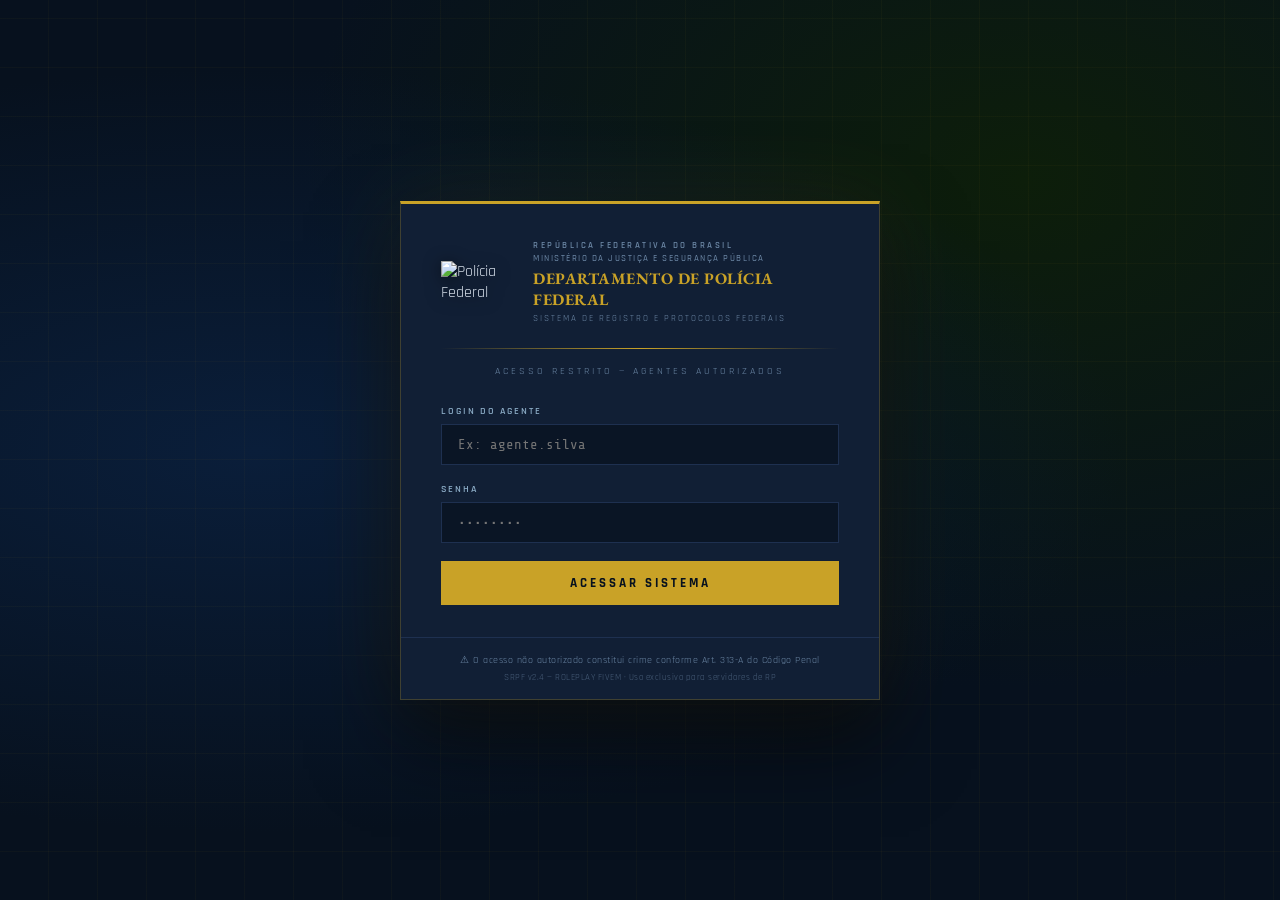
==== portal.html @ 8efb6f89 "Add files via upload" ====
<!DOCTYPE html>
<html lang="pt-BR">
<head>
  <meta charset="UTF-8" />
  <meta name="viewport" content="width=device-width, initial-scale=1.0" />
  <title>SRPF — Portal de Documentos</title>
  <link rel="stylesheet" href="styles.css" />
  <link href="https://fonts.googleapis.com/css2?family=EB+Garamond:wght@400;500;600;700&family=Rajdhani:wght@400;500;600;700&family=Share+Tech+Mono&display=swap" rel="stylesheet" />
  <!-- jsPDF -->
  <script src="https://cdnjs.cloudflare.com/ajax/libs/jspdf/2.5.1/jspdf.umd.min.js"></script>
</head>
<body class="portal-page">

  <!-- SIDEBAR -->
  <aside class="sidebar">
    <div class="sidebar-logo">
      <img src="https://upload.wikimedia.org/wikipedia/commons/thumb/b/b5/Polícia_Federal_do_Brasil_%28logo%29.svg/200px-Polícia_Federal_do_Brasil_%28logo%29.svg.png" alt="PF" />
      <div class="sidebar-title">SRPF</div>
    </div>

    <div class="agent-card">
      <div class="agent-badge" id="sb-badge">—</div>
      <div class="agent-info">
        <div class="agent-name" id="sb-name">Carregando...</div>
        <div class="agent-rank" id="sb-rank">—</div>
        <div class="agent-id" id="sb-id">ID: —</div>
      </div>
    </div>

    <nav class="sidebar-nav">
      <div class="nav-section-label">OCORRÊNCIAS</div>
      <a href="#" class="nav-item active" onclick="showForm('bo')">📋 Boletim de Ocorrência</a>
      <a href="#" class="nav-item" onclick="showForm('relatorio')">📝 Relatório Policial</a>
      <a href="#" class="nav-item" onclick="showForm('prisao')">🔒 Registro de Prisão</a>
      <a href="#" class="nav-item" onclick="showForm('apreensao')">📦 Registro de Apreensão</a>

      <div class="nav-section-label" style="margin-top:16px;">DOCUMENTOS</div>
      <a href="#" class="nav-item" onclick="showForm('porte')">🔫 Porte de Arma</a>
      <a href="#" class="nav-item" onclick="showForm('licenca')">🏢 Licença de Empresa</a>

      <div class="nav-section-label" style="margin-top:16px;">SISTEMA</div>
      <a href="#" class="nav-item" onclick="logout()">🚪 Encerrar Sessão</a>
    </nav>

    <div class="sidebar-footer">
      <div class="protocol-counter">Protocolos gerados: <span id="proto-count">0</span></div>
    </div>
  </aside>

  <!-- MAIN -->
  <main class="main-content">
    <div class="topbar">
      <div class="topbar-left">
        <div class="topbar-title" id="form-title">Boletim de Ocorrência</div>
        <div class="topbar-sub">Preencha todos os campos obrigatórios antes de gerar o PDF</div>
      </div>
      <div class="topbar-right">
        <div class="date-display" id="date-display"></div>
        <button class="btn-generate" id="btn-generate" onclick="generatePDF()">
          ⬇ GERAR PDF
        </button>
      </div>
    </div>

    <!-- ===== FORMULÁRIOS ===== -->

    <!-- BOLETIM DE OCORRÊNCIA -->
    <div id="form-bo" class="form-panel active">
      <div class="form-grid">
        <div class="form-section">
          <h3 class="section-title">Identificação da Ocorrência</h3>
          <div class="field-row">
            <div class="field-group">
              <label>Número do BO *</label>
              <input type="text" id="bo-numero" placeholder="Ex: BO-2024-001234" />
            </div>
            <div class="field-group">
              <label>Data e Hora *</label>
              <input type="datetime-local" id="bo-data" />
            </div>
          </div>
          <div class="field-row">
            <div class="field-group full">
              <label>Local da Ocorrência *</label>
              <input type="text" id="bo-local" placeholder="Endereço completo" />
            </div>
          </div>
          <div class="field-row">
            <div class="field-group">
              <label>Natureza do Delito *</label>
              <select id="bo-natureza">
                <option value="">Selecione...</option>
                <option>Roubo</option>
                <option>Furto</option>
                <option>Tráfico de Drogas</option>
                <option>Homicídio</option>
                <option>Lesão Corporal</option>
                <option>Porte Ilegal de Arma</option>
                <option>Resistência à Prisão</option>
                <option>Evasão de Custódia</option>
                <option>Corrupção Passiva</option>
                <option>Outros</option>
              </select>
            </div>
            <div class="field-group">
              <label>Artigo do Código Penal</label>
              <input type="text" id="bo-artigo" placeholder="Ex: Art. 155 CP" />
            </div>
          </div>
        </div>

        <div class="form-section">
          <h3 class="section-title">Envolvidos</h3>
          <div class="field-row">
            <div class="field-group">
              <label>Nome do Suspeito/Vítima *</label>
              <input type="text" id="bo-envolvido" placeholder="Nome completo" />
            </div>
            <div class="field-group">
              <label>Papel</label>
              <select id="bo-papel">
                <option>Suspeito</option>
                <option>Vítima</option>
                <option>Testemunha</option>
                <option>Investigado</option>
              </select>
            </div>
          </div>
          <div class="field-row">
            <div class="field-group">
              <label>ID do Personagem (FiveM)</label>
              <input type="text" id="bo-id-perso" placeholder="Ex: #1234" />
            </div>
            <div class="field-group">
              <label>CPF / Documento</label>
              <input type="text" id="bo-cpf" placeholder="000.000.000-00" />
            </div>
          </div>
        </div>

        <div class="form-section full-width">
          <h3 class="section-title">Descrição dos Fatos</h3>
          <textarea id="bo-descricao" rows="7" placeholder="Descreva detalhadamente os fatos ocorridos, a sequência dos eventos, ações tomadas pela equipe, etc."></textarea>
        </div>

        <div class="form-section full-width">
          <h3 class="section-title">Providências Tomadas</h3>
          <textarea id="bo-providencias" rows="4" placeholder="Descreva as medidas adotadas: prisão, apreensão, encaminhamento, etc."></textarea>
        </div>
      </div>
    </div>

    <!-- RELATÓRIO POLICIAL -->
    <div id="form-relatorio" class="form-panel">
      <div class="form-grid">
        <div class="form-section">
          <h3 class="section-title">Cabeçalho do Relatório</h3>
          <div class="field-row">
            <div class="field-group">
              <label>Número do Relatório *</label>
              <input type="text" id="rel-numero" placeholder="Ex: REL-2024-0042" />
            </div>
            <div class="field-group">
              <label>Data *</label>
              <input type="date" id="rel-data" />
            </div>
          </div>
          <div class="field-row">
            <div class="field-group full">
              <label>Assunto / Operação *</label>
              <input type="text" id="rel-assunto" placeholder="Ex: Operação Cerco Máximo — Investigação de Milícia" />
            </div>
          </div>
          <div class="field-row">
            <div class="field-group">
              <label>Classificação</label>
              <select id="rel-class">
                <option>OSTENSIVO</option>
                <option>RESERVADO</option>
                <option>CONFIDENCIAL</option>
                <option>SECRETO</option>
              </select>
            </div>
            <div class="field-group">
              <label>Unidade Responsável</label>
              <input type="text" id="rel-unidade" placeholder="Ex: DRCPF / CORE" />
            </div>
          </div>
        </div>

        <div class="form-section full-width">
          <h3 class="section-title">Conteúdo do Relatório</h3>
          <textarea id="rel-intro" rows="4" placeholder="INTRODUÇÃO — Contexto da operação ou investigação..."></textarea>
        </div>
        <div class="form-section full-width">
          <textarea id="rel-corpo" rows="7" placeholder="DESENVOLVIMENTO — Descrição das diligências, informações coletadas, ações realizadas..."></textarea>
        </div>
        <div class="form-section full-width">
          <textarea id="rel-conclusao" rows="4" placeholder="CONCLUSÃO — Resultado alcançado, próximos passos, recomendações..."></textarea>
        </div>
      </div>
    </div>

    <!-- REGISTRO DE PRISÃO -->
    <div id="form-prisao" class="form-panel">
      <div class="form-grid">
        <div class="form-section">
          <h3 class="section-title">Dados do Preso</h3>
          <div class="field-row">
            <div class="field-group">
              <label>Nome Completo *</label>
              <input type="text" id="pri-nome" placeholder="Nome do detento" />
            </div>
            <div class="field-group">
              <label>ID FiveM</label>
              <input type="text" id="pri-id" placeholder="#0000" />
            </div>
          </div>
          <div class="field-row">
            <div class="field-group">
              <label>Data de Nascimento</label>
              <input type="date" id="pri-nasc" />
            </div>
            <div class="field-group">
              <label>CPF</label>
              <input type="text" id="pri-cpf" placeholder="000.000.000-00" />
            </div>
          </div>
          <div class="field-row">
            <div class="field-group full">
              <label>Endereço Residencial</label>
              <input type="text" id="pri-end" placeholder="Endereço completo" />
            </div>
          </div>
        </div>

        <div class="form-section">
          <h3 class="section-title">Dados da Prisão</h3>
          <div class="field-row">
            <div class="field-group">
              <label>Data e Hora da Prisão *</label>
              <input type="datetime-local" id="pri-data" />
            </div>
            <div class="field-group">
              <label>Local da Prisão *</label>
              <input type="text" id="pri-local" placeholder="Endereço da abordagem" />
            </div>
          </div>
          <div class="field-row">
            <div class="field-group">
              <label>Tipo de Prisão *</label>
              <select id="pri-tipo">
                <option>Prisão em Flagrante</option>
                <option>Prisão Preventiva</option>
                <option>Prisão Temporária</option>
                <option>Prisão em Cumprimento de Mandado</option>
              </select>
            </div>
            <div class="field-group">
              <label>Artigo(s) Infringido(s)</label>
              <input type="text" id="pri-artigo" placeholder="Art. 33 Lei 11.343/06" />
            </div>
          </div>
          <div class="field-row">
            <div class="field-group">
              <label>Pena Aplicada (horas RP)</label>
              <input type="text" id="pri-pena" placeholder="Ex: 60 minutos de detenção" />
            </div>
            <div class="field-group">
              <label>Fiança</label>
              <select id="pri-fianca">
                <option>Sem fiança</option>
                <option>Com fiança — R$ 5.000</option>
                <option>Com fiança — R$ 10.000</option>
                <option>Com fiança — R$ 25.000</option>
                <option>Com fiança — R$ 50.000</option>
              </select>
            </div>
          </div>
        </div>

        <div class="form-section full-width">
          <h3 class="section-title">Circunstâncias da Prisão</h3>
          <textarea id="pri-circunstancias" rows="6" placeholder="Descreva as circunstâncias da abordagem, resistência, condições encontradas..."></textarea>
        </div>

        <div class="form-section">
          <h3 class="section-title">Testemunhas / Equipe</h3>
          <div class="field-row">
            <div class="field-group full">
              <label>Agentes Presentes na Prisão</label>
              <input type="text" id="pri-agentes" placeholder="Nomes e badges separados por vírgula" />
            </div>
          </div>
        </div>
      </div>
    </div>

    <!-- REGISTRO DE APREENSÃO -->
    <div id="form-apreensao" class="form-panel">
      <div class="form-grid">
        <div class="form-section">
          <h3 class="section-title">Dados da Apreensão</h3>
          <div class="field-row">
            <div class="field-group">
              <label>Número do Auto *</label>
              <input type="text" id="apr-numero" placeholder="APR-2024-0001" />
            </div>
            <div class="field-group">
              <label>Data e Hora *</label>
              <input type="datetime-local" id="apr-data" />
            </div>
          </div>
          <div class="field-row">
            <div class="field-group full">
              <label>Local da Apreensão *</label>
              <input type="text" id="apr-local" placeholder="Endereço completo" />
            </div>
          </div>
          <div class="field-row">
            <div class="field-group full">
              <label>Proprietário / Envolvido</label>
              <input type="text" id="apr-prop" placeholder="Nome e ID do proprietário" />
            </div>
          </div>
        </div>

        <div class="form-section full-width">
          <h3 class="section-title">Itens Apreendidos</h3>
          <div id="items-list"></div>
          <button type="button" class="btn-add-item" onclick="addApreensaoItem()">+ Adicionar Item</button>
        </div>

        <div class="form-section full-width">
          <h3 class="section-title">Observações</h3>
          <textarea id="apr-obs" rows="5" placeholder="Condições dos itens, contexto da apreensão, procedência, etc."></textarea>
        </div>
      </div>
    </div>

    <!-- PORTE DE ARMA -->
    <div id="form-porte" class="form-panel">
      <div class="form-grid">
        <div class="form-section">
          <h3 class="section-title">Dados do Portador</h3>
          <div class="field-row">
            <div class="field-group">
              <label>Nome Completo *</label>
              <input type="text" id="prt-nome" placeholder="Nome do portador" />
            </div>
            <div class="field-group">
              <label>CPF *</label>
              <input type="text" id="prt-cpf" placeholder="000.000.000-00" />
            </div>
          </div>
          <div class="field-row">
            <div class="field-group">
              <label>ID FiveM</label>
              <input type="text" id="prt-id" placeholder="#0000" />
            </div>
            <div class="field-group">
              <label>Profissão / Cargo</label>
              <input type="text" id="prt-cargo" placeholder="Ex: Segurança Privado" />
            </div>
          </div>
          <div class="field-row">
            <div class="field-group full">
              <label>Endereço</label>
              <input type="text" id="prt-end" placeholder="Endereço completo" />
            </div>
          </div>
        </div>

        <div class="form-section">
          <h3 class="section-title">Dados da Arma</h3>
          <div class="field-row">
            <div class="field-group">
              <label>Tipo de Arma *</label>
              <select id="prt-tipo">
                <option>Pistola</option>
                <option>Revólver</option>
                <option>Espingarda</option>
                <option>Rifle</option>
                <option>Submetralhadora</option>
              </select>
            </div>
            <div class="field-group">
              <label>Calibre</label>
              <input type="text" id="prt-calibre" placeholder="Ex: .40 S&W" />
            </div>
          </div>
          <div class="field-row">
            <div class="field-group">
              <label>Marca / Modelo</label>
              <input type="text" id="prt-marca" placeholder="Ex: Glock 17" />
            </div>
            <div class="field-group">
              <label>Número de Série</label>
              <input type="text" id="prt-serie" placeholder="Ex: BR-482950" />
            </div>
          </div>
          <div class="field-row">
            <div class="field-group">
              <label>Validade do Porte *</label>
              <input type="date" id="prt-validade" />
            </div>
            <div class="field-group">
              <label>Restrições</label>
              <input type="text" id="prt-restricoes" placeholder="Ex: Apenas em serviço" />
            </div>
          </div>
        </div>

        <div class="form-section full-width">
          <h3 class="section-title">Justificativa / Observações</h3>
          <textarea id="prt-obs" rows="4" placeholder="Motivo da concessão do porte, condições especiais, etc."></textarea>
        </div>
      </div>
    </div>

    <!-- LICENÇA DE EMPRESA -->
    <div id="form-licenca" class="form-panel">
      <div class="form-grid">
        <div class="form-section">
          <h3 class="section-title">Dados da Empresa</h3>
          <div class="field-row">
            <div class="field-group">
              <label>Razão Social *</label>
              <input type="text" id="lic-razao" placeholder="Nome da empresa" />
            </div>
            <div class="field-group">
              <label>CNPJ *</label>
              <input type="text" id="lic-cnpj" placeholder="00.000.000/0001-00" />
            </div>
          </div>
          <div class="field-row">
            <div class="field-group">
              <label>Ramo de Atividade *</label>
              <select id="lic-ramo">
                <option>Comércio Varejista</option>
                <option>Segurança Privada</option>
                <option>Armamentos e Munições</option>
                <option>Farmácias e Drogarias</option>
                <option>Transportadora de Valores</option>
                <option>Serviços de Saúde</option>
                <option>Imobiliária</option>
                <option>Outros</option>
              </select>
            </div>
            <div class="field-group">
              <label>Responsável Legal *</label>
              <input type="text" id="lic-resp" placeholder="Nome completo" />
            </div>
          </div>
          <div class="field-row">
            <div class="field-group full">
              <label>Endereço do Estabelecimento *</label>
              <input type="text" id="lic-end" placeholder="Endereço completo" />
            </div>
          </div>
        </div>

        <div class="form-section">
          <h3 class="section-title">Dados da Licença</h3>
          <div class="field-row">
            <div class="field-group">
              <label>Número da Licença *</label>
              <input type="text" id="lic-numero" placeholder="LIC-2024-00001" />
            </div>
            <div class="field-group">
              <label>Data de Emissão *</label>
              <input type="date" id="lic-emissao" />
            </div>
          </div>
          <div class="field-row">
            <div class="field-group">
              <label>Validade *</label>
              <input type="date" id="lic-validade" />
            </div>
            <div class="field-group">
              <label>Tipo de Licença</label>
              <select id="lic-tipo">
                <option>Licença de Funcionamento</option>
                <option>Licença Especial de Atividade</option>
                <option>Licença Provisória</option>
                <option>Alvará Federal de Operação</option>
              </select>
            </div>
          </div>
        </div>

        <div class="form-section full-width">
          <h3 class="section-title">Condições e Restrições</h3>
          <textarea id="lic-cond" rows="4" placeholder="Condições para funcionamento, restrições de horário, itens autorizados, etc."></textarea>
        </div>
      </div>
    </div>

  </main>

  <script src="app.js"></script>
</body>
</html>
---- styles.css ----
/* ===========================
   SRPF — SISTEMA DE REGISTRO DA POLÍCIA FEDERAL
   Estilo Formal / Institucional
   =========================== */

:root {
  --pf-blue: #0a1628;
  --pf-blue-mid: #122040;
  --pf-blue-light: #1a3460;
  --pf-gold: #c9a227;
  --pf-gold-light: #e8c547;
  --pf-red: #8b1a1a;
  --bg: #0d1b2e;
  --bg-card: #111f35;
  --bg-field: #0a1525;
  --border: #1e3050;
  --border-gold: #c9a22740;
  --text: #d4dde8;
  --text-muted: #6a85a3;
  --text-label: #8aaac4;
  --sidebar-w: 260px;
  --font-serif: 'EB Garamond', Georgia, serif;
  --font-display: 'Rajdhani', sans-serif;
  --font-mono: 'Share Tech Mono', monospace;
}

* { margin: 0; padding: 0; box-sizing: border-box; }

body {
  font-family: var(--font-display);
  background: var(--bg);
  color: var(--text);
  min-height: 100vh;
}

/* ===========================  LOGIN PAGE  =========================== */

.login-page {
  display: flex;
  align-items: center;
  justify-content: center;
  background:
    radial-gradient(ellipse at 20% 50%, #0a1e3a 0%, transparent 60%),
    radial-gradient(ellipse at 80% 20%, #0d1e0a 0%, transparent 50%),
    #07111e;
  min-height: 100vh;
}

.login-page::before {
  content: '';
  position: fixed;
  inset: 0;
  background:
    repeating-linear-gradient(
      0deg,
      transparent,
      transparent 48px,
      rgba(201,162,39,0.04) 48px,
      rgba(201,162,39,0.04) 49px
    ),
    repeating-linear-gradient(
      90deg,
      transparent,
      transparent 48px,
      rgba(201,162,39,0.04) 48px,
      rgba(201,162,39,0.04) 49px
    );
  pointer-events: none;
}

.login-container {
  width: 100%;
  max-width: 520px;
  padding: 20px;
  position: relative;
  z-index: 1;
}

.login-card {
  background: var(--bg-card);
  border: 1px solid var(--border-gold);
  border-top: 3px solid var(--pf-gold);
  box-shadow:
    0 0 80px rgba(201,162,39,0.08),
    0 40px 80px rgba(0,0,0,0.6);
}

.login-header {
  padding: 36px 40px 28px;
  text-align: center;
}

.logo-block {
  display: flex;
  align-items: center;
  gap: 20px;
  margin-bottom: 24px;
  text-align: left;
}

.pf-logo {
  width: 72px;
  height: auto;
  flex-shrink: 0;
  filter: drop-shadow(0 2px 8px rgba(0,0,0,0.5));
}

.header-republic {
  font-family: var(--font-display);
  font-size: 9px;
  font-weight: 600;
  letter-spacing: 2.5px;
  color: var(--text-muted);
  text-transform: uppercase;
}

.header-ministry {
  font-size: 9px;
  font-weight: 500;
  letter-spacing: 1.5px;
  color: var(--text-muted);
  text-transform: uppercase;
  margin-top: 2px;
}

.header-dept {
  font-family: var(--font-serif);
  font-size: 16px;
  font-weight: 700;
  color: var(--pf-gold);
  margin-top: 4px;
  letter-spacing: 0.5px;
}

.header-system {
  font-size: 8.5px;
  letter-spacing: 2px;
  color: var(--text-muted);
  text-transform: uppercase;
  margin-top: 3px;
}

.divider-gold {
  height: 1px;
  background: linear-gradient(90deg, transparent, var(--pf-gold), transparent);
  margin-bottom: 16px;
}

.login-subtitle {
  font-size: 10px;
  letter-spacing: 3px;
  color: var(--text-muted);
  text-transform: uppercase;
}

.login-form {
  padding: 0 40px 32px;
  display: flex;
  flex-direction: column;
  gap: 18px;
}

.form-group {
  display: flex;
  flex-direction: column;
  gap: 7px;
}

.form-group label {
  font-size: 10px;
  letter-spacing: 2px;
  color: var(--text-label);
  text-transform: uppercase;
  font-weight: 600;
}

.form-group input {
  background: var(--bg-field);
  border: 1px solid var(--border);
  color: var(--text);
  padding: 12px 16px;
  font-family: var(--font-mono);
  font-size: 14px;
  outline: none;
  transition: border-color 0.2s;
}

.form-group input:focus {
  border-color: var(--pf-gold);
  box-shadow: 0 0 0 2px rgba(201,162,39,0.12);
}

.login-error {
  background: rgba(139,26,26,0.2);
  border: 1px solid var(--pf-red);
  color: #ff6b6b;
  padding: 10px 14px;
  font-size: 12px;
  letter-spacing: 1px;
}

.btn-login {
  background: var(--pf-gold);
  color: #07111e;
  border: none;
  padding: 14px;
  font-family: var(--font-display);
  font-size: 13px;
  font-weight: 700;
  letter-spacing: 3px;
  text-transform: uppercase;
  cursor: pointer;
  transition: background 0.2s, transform 0.1s;
}

.btn-login:hover { background: var(--pf-gold-light); }
.btn-login:active { transform: scale(0.99); }
.btn-login:disabled { background: #3a3a2a; color: #888; cursor: not-allowed; }

.login-footer {
  padding: 16px 40px;
  border-top: 1px solid var(--border);
  display: flex;
  flex-direction: column;
  gap: 6px;
}

.footer-line {
  font-size: 10px;
  color: var(--text-muted);
  text-align: center;
  letter-spacing: 0.5px;
}

.footer-line.small { font-size: 9px; opacity: 0.6; }

/* ===========================  PORTAL PAGE  =========================== */

.portal-page {
  display: flex;
  min-height: 100vh;
}

/* --- SIDEBAR --- */
.sidebar {
  width: var(--sidebar-w);
  background: var(--pf-blue);
  border-right: 1px solid var(--border-gold);
  display: flex;
  flex-direction: column;
  flex-shrink: 0;
  position: fixed;
  top: 0; left: 0; bottom: 0;
  z-index: 100;
  overflow-y: auto;
}

.sidebar-logo {
  padding: 20px 18px 16px;
  display: flex;
  align-items: center;
  gap: 12px;
  border-bottom: 1px solid var(--border-gold);
}

.sidebar-logo img { width: 40px; }

.sidebar-title {
  font-family: var(--font-serif);
  font-size: 20px;
  font-weight: 700;
  color: var(--pf-gold);
  letter-spacing: 2px;
}

.agent-card {
  margin: 16px;
  padding: 14px;
  background: rgba(201,162,39,0.06);
  border: 1px solid var(--border-gold);
  display: flex;
  gap: 12px;
  align-items: center;
}

.agent-badge {
  font-family: var(--font-mono);
  font-size: 22px;
  font-weight: 700;
  color: var(--pf-gold);
  min-width: 42px;
  text-align: center;
}

.agent-info { flex: 1; overflow: hidden; }

.agent-name {
  font-size: 13px;
  font-weight: 600;
  color: var(--text);
  white-space: nowrap;
  overflow: hidden;
  text-overflow: ellipsis;
}

.agent-rank {
  font-size: 10px;
  color: var(--pf-gold);
  letter-spacing: 1px;
  text-transform: uppercase;
  margin-top: 2px;
}

.agent-id {
  font-family: var(--font-mono);
  font-size: 10px;
  color: var(--text-muted);
  margin-top: 2px;
}

.sidebar-nav {
  padding: 12px 0;
  flex: 1;
}

.nav-section-label {
  font-size: 9px;
  letter-spacing: 2.5px;
  color: var(--text-muted);
  padding: 8px 18px 4px;
  text-transform: uppercase;
  font-weight: 600;
}

.nav-item {
  display: block;
  padding: 9px 18px;
  font-size: 13px;
  font-weight: 500;
  color: var(--text-muted);
  text-decoration: none;
  transition: all 0.15s;
  border-left: 2px solid transparent;
  letter-spacing: 0.3px;
}

.nav-item:hover {
  color: var(--text);
  background: rgba(255,255,255,0.04);
}

.nav-item.active {
  color: var(--pf-gold);
  border-left-color: var(--pf-gold);
  background: rgba(201,162,39,0.08);
}

.sidebar-footer {
  padding: 14px 18px;
  border-top: 1px solid var(--border);
}

.protocol-counter {
  font-family: var(--font-mono);
  font-size: 10px;
  color: var(--text-muted);
}

/* --- MAIN CONTENT --- */
.main-content {
  margin-left: var(--sidebar-w);
  flex: 1;
  display: flex;
  flex-direction: column;
  min-height: 100vh;
}

.topbar {
  background: var(--bg-card);
  border-bottom: 1px solid var(--border-gold);
  padding: 18px 32px;
  display: flex;
  align-items: center;
  justify-content: space-between;
  position: sticky;
  top: 0;
  z-index: 50;
}

.topbar-title {
  font-family: var(--font-serif);
  font-size: 22px;
  color: var(--text);
  font-weight: 600;
}

.topbar-sub {
  font-size: 11px;
  color: var(--text-muted);
  margin-top: 3px;
  letter-spacing: 0.5px;
}

.topbar-right {
  display: flex;
  align-items: center;
  gap: 20px;
}

.date-display {
  font-family: var(--font-mono);
  font-size: 11px;
  color: var(--text-muted);
  text-align: right;
}

.btn-generate {
  background: var(--pf-gold);
  color: #07111e;
  border: none;
  padding: 11px 24px;
  font-family: var(--font-display);
  font-size: 12px;
  font-weight: 700;
  letter-spacing: 2px;
  text-transform: uppercase;
  cursor: pointer;
  transition: background 0.2s;
}

.btn-generate:hover { background: var(--pf-gold-light); }

/* --- FORM PANELS --- */
.form-panel {
  display: none;
  padding: 28px 32px;
  flex: 1;
}

.form-panel.active { display: block; }

.form-grid {
  display: grid;
  grid-template-columns: 1fr 1fr;
  gap: 20px;
}

.form-section {
  background: var(--bg-card);
  border: 1px solid var(--border);
  border-top: 2px solid var(--pf-gold);
  padding: 20px;
}

.form-section.full-width {
  grid-column: 1 / -1;
}

.section-title {
  font-family: var(--font-display);
  font-size: 11px;
  font-weight: 700;
  letter-spacing: 2.5px;
  text-transform: uppercase;
  color: var(--pf-gold);
  margin-bottom: 16px;
  padding-bottom: 10px;
  border-bottom: 1px solid var(--border);
}

.field-row {
  display: flex;
  gap: 14px;
  margin-bottom: 14px;
}

.field-group {
  flex: 1;
  display: flex;
  flex-direction: column;
  gap: 6px;
}

.field-group.full { flex: 2; }

.field-group label {
  font-size: 10px;
  letter-spacing: 1.5px;
  color: var(--text-label);
  text-transform: uppercase;
  font-weight: 600;
}

.field-group input,
.field-group select,
.field-group textarea {
  background: var(--bg-field);
  border: 1px solid var(--border);
  color: var(--text);
  padding: 9px 12px;
  font-family: var(--font-display);
  font-size: 13px;
  outline: none;
  transition: border-color 0.2s;
  resize: vertical;
}

.field-group input:focus,
.field-group select:focus,
.field-group textarea:focus {
  border-color: var(--pf-gold);
  box-shadow: 0 0 0 2px rgba(201,162,39,0.08);
}

.field-group select {
  appearance: none;
  background-image: url("data:image/svg+xml,%3Csvg xmlns='http://www.w3.org/2000/svg' width='12' height='12' viewBox='0 0 12 12'%3E%3Cpath fill='%236a85a3' d='M6 8L1 3h10z'/%3E%3C/svg%3E");
  background-repeat: no-repeat;
  background-position: right 12px center;
  padding-right: 36px;
}

.field-group textarea {
  font-family: var(--font-serif);
  font-size: 14px;
  line-height: 1.6;
  min-height: 100px;
}

/* Apreensão items */
.apreensao-item {
  display: flex;
  gap: 10px;
  align-items: center;
  margin-bottom: 10px;
  padding: 10px;
  background: var(--bg-field);
  border: 1px solid var(--border);
}

.apreensao-item input {
  flex: 1;
  background: transparent;
  border: none;
  border-bottom: 1px solid var(--border);
  color: var(--text);
  padding: 6px 8px;
  font-family: var(--font-display);
  font-size: 13px;
  outline: none;
}

.apreensao-item input:focus {
  border-bottom-color: var(--pf-gold);
}

.btn-remove-item {
  background: none;
  border: 1px solid #ff6b6b44;
  color: #ff6b6b;
  padding: 4px 10px;
  cursor: pointer;
  font-size: 14px;
}

.btn-add-item {
  background: none;
  border: 1px dashed var(--border-gold);
  color: var(--pf-gold);
  padding: 9px 16px;
  cursor: pointer;
  font-family: var(--font-display);
  font-size: 12px;
  letter-spacing: 1.5px;
  margin-top: 6px;
  transition: background 0.2s;
  width: 100%;
  text-align: center;
}

.btn-add-item:hover { background: rgba(201,162,39,0.06); }

/* ===========================  NOTIFICATION  =========================== */

.notification {
  position: fixed;
  top: 20px;
  right: 20px;
  background: var(--pf-blue-mid);
  border: 1px solid var(--pf-gold);
  border-left: 4px solid var(--pf-gold);
  padding: 14px 20px;
  font-size: 13px;
  color: var(--text);
  letter-spacing: 0.5px;
  z-index: 9999;
  animation: slideIn 0.3s ease;
  max-width: 360px;
}

.notification.error {
  border-color: #ff6b6b;
  border-left-color: #ff6b6b;
}

@keyframes slideIn {
  from { transform: translateX(120%); opacity: 0; }
  to { transform: translateX(0); opacity: 1; }
}

/* Scrollbar */
::-webkit-scrollbar { width: 6px; }
::-webkit-scrollbar-track { background: var(--bg); }
::-webkit-scrollbar-thumb { background: var(--border); }
::-webkit-scrollbar-thumb:hover { background: var(--pf-gold); }
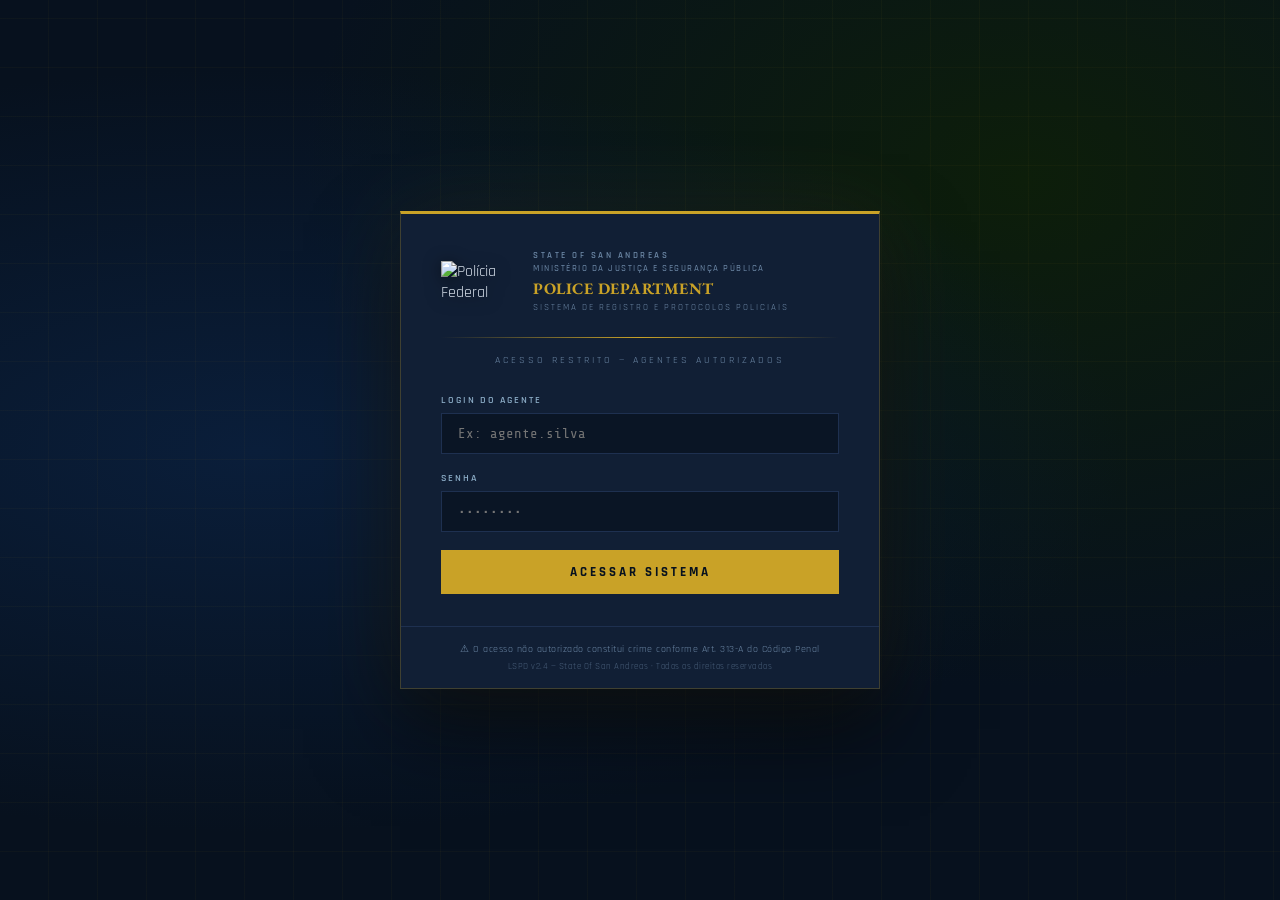
==== commit e4475519: "Update portal.html" ====
--- a/portal.html
+++ b/portal.html
@@ -3,7 +3,7 @@
 <head>
   <meta charset="UTF-8" />
   <meta name="viewport" content="width=device-width, initial-scale=1.0" />
-  <title>SRPF — Portal de Documentos</title>
+  <title>LSPD — Portal de Documentos</title>
   <link rel="stylesheet" href="styles.css" />
   <link href="https://fonts.googleapis.com/css2?family=EB+Garamond:wght@400;500;600;700&family=Rajdhani:wght@400;500;600;700&family=Share+Tech+Mono&display=swap" rel="stylesheet" />
   <!-- jsPDF -->
@@ -15,7 +15,7 @@
   <aside class="sidebar">
     <div class="sidebar-logo">
       <img src="https://upload.wikimedia.org/wikipedia/commons/thumb/b/b5/Polícia_Federal_do_Brasil_%28logo%29.svg/200px-Polícia_Federal_do_Brasil_%28logo%29.svg.png" alt="PF" />
-      <div class="sidebar-title">SRPF</div>
+      <div class="sidebar-title">LSPD</div>
     </div>
 
     <div class="agent-card">
@@ -29,14 +29,14 @@
 
     <nav class="sidebar-nav">
       <div class="nav-section-label">OCORRÊNCIAS</div>
-      <a href="#" class="nav-item active" onclick="showForm('bo')">📋 Boletim de Ocorrência</a>
-      <a href="#" class="nav-item" onclick="showForm('relatorio')">📝 Relatório Policial</a>
-      <a href="#" class="nav-item" onclick="showForm('prisao')">🔒 Registro de Prisão</a>
-      <a href="#" class="nav-item" onclick="showForm('apreensao')">📦 Registro de Apreensão</a>
+      <a href="#" class="nav-item active" onclick="showForm('bo')">Boletim de Ocorrência</a>
+      <a href="#" class="nav-item" onclick="showForm('relatorio')">Relatório Policial</a>
+      <a href="#" class="nav-item" onclick="showForm('prisao')">Registro de Prisão</a>
+      <a href="#" class="nav-item" onclick="showForm('apreensao')">Registro de Apreensão</a>
 
       <div class="nav-section-label" style="margin-top:16px;">DOCUMENTOS</div>
-      <a href="#" class="nav-item" onclick="showForm('porte')">🔫 Porte de Arma</a>
-      <a href="#" class="nav-item" onclick="showForm('licenca')">🏢 Licença de Empresa</a>
+      <a href="#" class="nav-item" onclick="showForm('porte')">Porte de Arma</a>
+      <a href="#" class="nav-item" onclick="showForm('licenca')">Licença de Empresa</a>
 
       <div class="nav-section-label" style="margin-top:16px;">SISTEMA</div>
       <a href="#" class="nav-item" onclick="logout()">🚪 Encerrar Sessão</a>
@@ -57,7 +57,7 @@
       <div class="topbar-right">
         <div class="date-display" id="date-display"></div>
         <button class="btn-generate" id="btn-generate" onclick="generatePDF()">
-          ⬇ GERAR PDF
+          ⬇ ENVIAR
         </button>
       </div>
     </div>
@@ -168,7 +168,7 @@
           <div class="field-row">
             <div class="field-group full">
               <label>Assunto / Operação *</label>
-              <input type="text" id="rel-assunto" placeholder="Ex: Operação Cerco Máximo — Investigação de Milícia" />
+              <input type="text" id="rel-assunto" placeholder="Ex: Operação Cerco Máximo" />
             </div>
           </div>
           <div class="field-row">
@@ -183,7 +183,7 @@
             </div>
             <div class="field-group">
               <label>Unidade Responsável</label>
-              <input type="text" id="rel-unidade" placeholder="Ex: DRCPF / CORE" />
+              <input type="text" id="rel-unidade" placeholder="Ex: Patrol Unit / Swat" />
             </div>
           </div>
         </div>
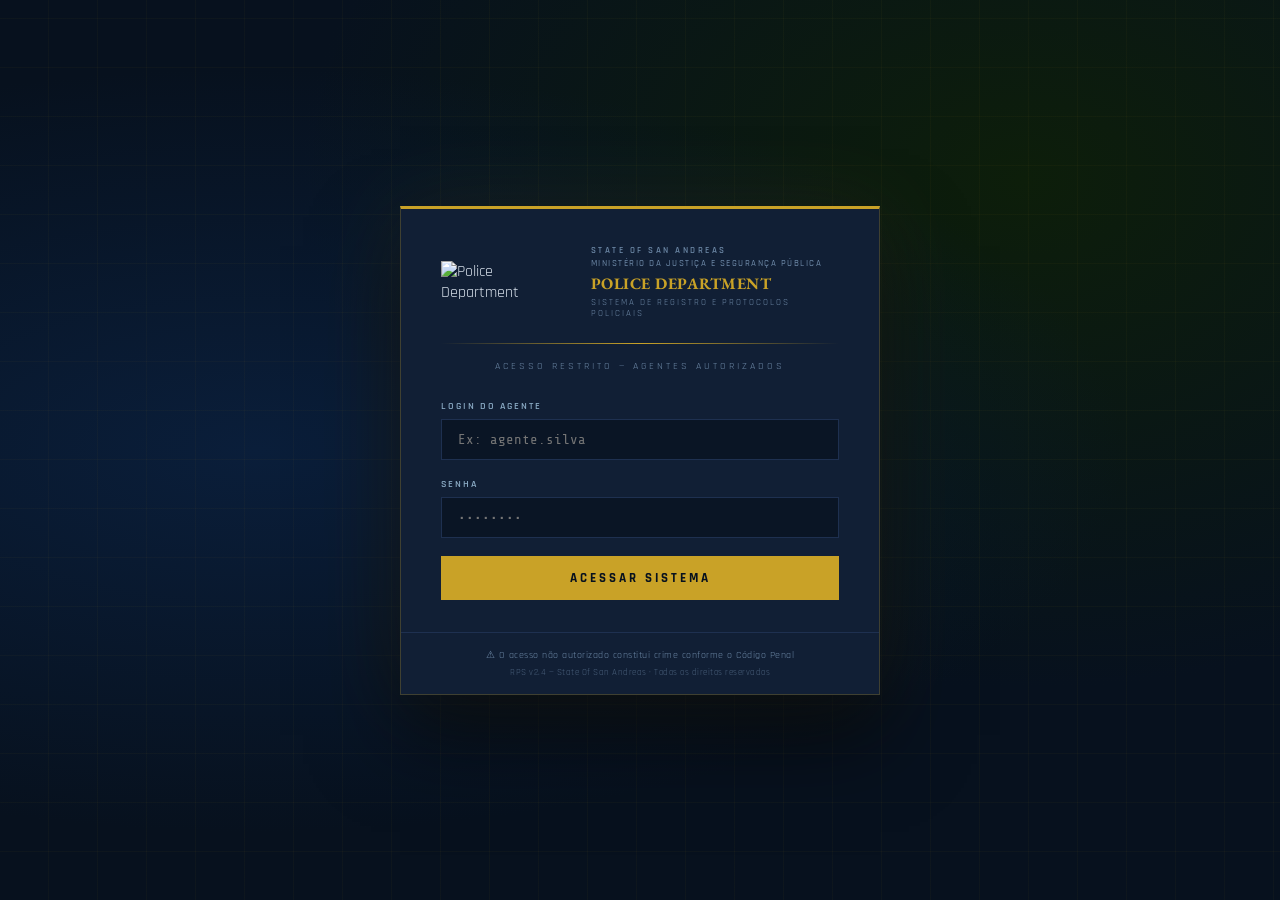
==== commit fe4f92c0: "Update portal.html" ====
--- a/portal.html
+++ b/portal.html
@@ -3,7 +3,7 @@
 <head>
   <meta charset="UTF-8" />
   <meta name="viewport" content="width=device-width, initial-scale=1.0" />
-  <title>LSPD — Portal de Documentos</title>
+  <title>RPS — Reporting System</title>
   <link rel="stylesheet" href="styles.css" />
   <link href="https://fonts.googleapis.com/css2?family=EB+Garamond:wght@400;500;600;700&family=Rajdhani:wght@400;500;600;700&family=Share+Tech+Mono&display=swap" rel="stylesheet" />
   <!-- jsPDF -->
@@ -15,7 +15,7 @@
   <aside class="sidebar">
     <div class="sidebar-logo">
       <img src="https://upload.wikimedia.org/wikipedia/commons/thumb/b/b5/Polícia_Federal_do_Brasil_%28logo%29.svg/200px-Polícia_Federal_do_Brasil_%28logo%29.svg.png" alt="PF" />
-      <div class="sidebar-title">LSPD</div>
+      <div class="sidebar-title">RPS</div>
     </div>
 
     <div class="agent-card">
@@ -132,8 +132,8 @@
               <input type="text" id="bo-id-perso" placeholder="Ex: #1234" />
             </div>
             <div class="field-group">
-              <label>CPF / Documento</label>
-              <input type="text" id="bo-cpf" placeholder="000.000.000-00" />
+              <label>Documento</label>
+              <input type="text" id="bo-doc" placeholder="000.000.000-00" />
             </div>
           </div>
         </div>
@@ -212,7 +212,7 @@
               <input type="text" id="pri-nome" placeholder="Nome do detento" />
             </div>
             <div class="field-group">
-              <label>ID FiveM</label>
+              <label>ID</label>
               <input type="text" id="pri-id" placeholder="#0000" />
             </div>
           </div>
@@ -222,8 +222,8 @@
               <input type="date" id="pri-nasc" />
             </div>
             <div class="field-group">
-              <label>CPF</label>
-              <input type="text" id="pri-cpf" placeholder="000.000.000-00" />
+              <label>DOC</label>
+              <input type="text" id="pri-doc" placeholder="000.000.000-00" />
             </div>
           </div>
           <div class="field-row">
@@ -349,8 +349,8 @@
               <input type="text" id="prt-nome" placeholder="Nome do portador" />
             </div>
             <div class="field-group">
-              <label>CPF *</label>
-              <input type="text" id="prt-cpf" placeholder="000.000.000-00" />
+              <label>DOC *</label>
+              <input type="text" id="prt-doc" placeholder="000.000.000-00" />
             </div>
           </div>
           <div class="field-row">
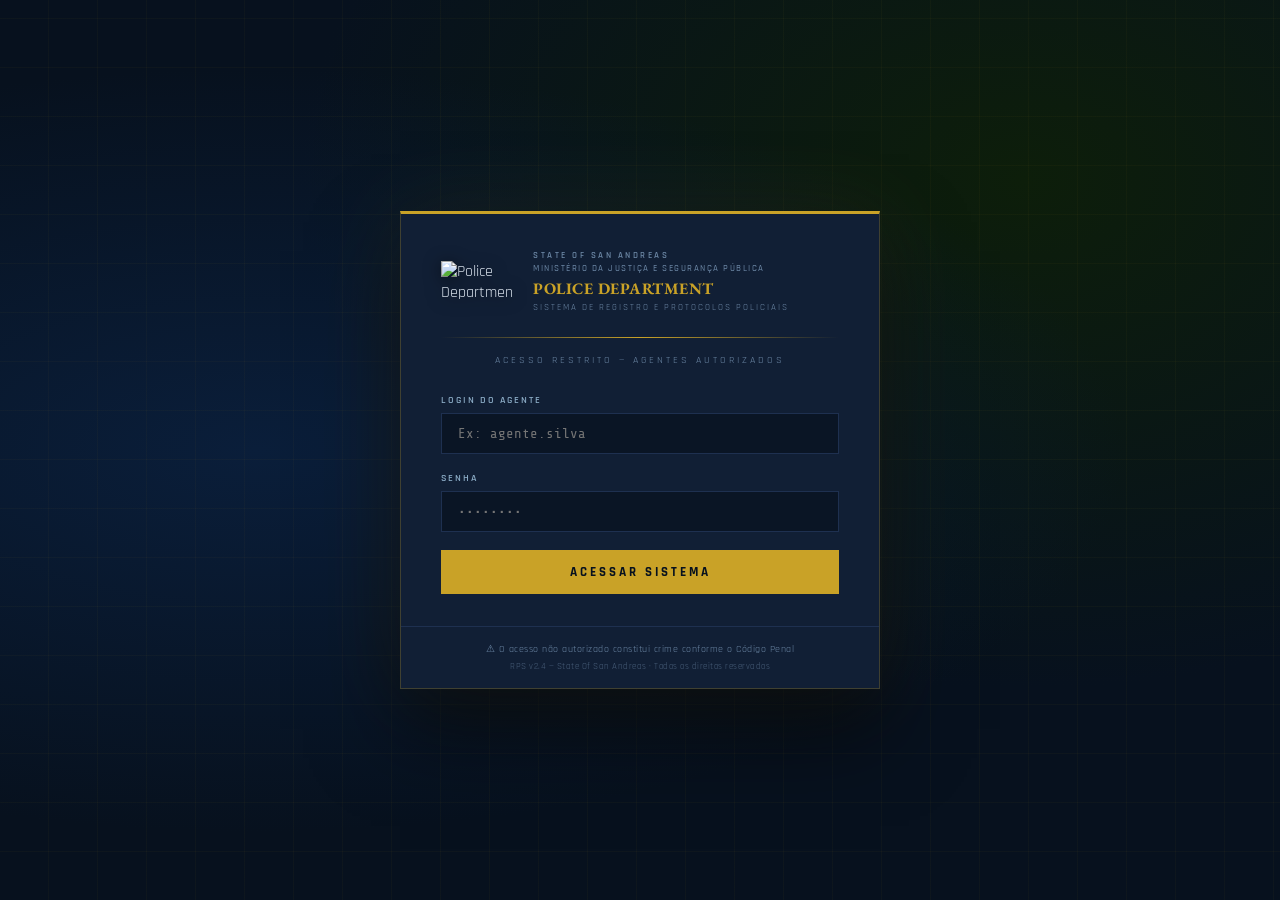
==== commit dedf1616: "Update portal.html" ====
--- a/portal.html
+++ b/portal.html
@@ -2,6 +2,7 @@
 <html lang="pt-BR">
 <head>
   <meta charset="UTF-8" />
+  <link rel="icon" type="image/png" href="https://imgur.com/hNp5XDa.png" />
   <meta name="viewport" content="width=device-width, initial-scale=1.0" />
   <title>RPS — Reporting System</title>
   <link rel="stylesheet" href="styles.css" />
@@ -14,7 +15,7 @@
   <!-- SIDEBAR -->
   <aside class="sidebar">
     <div class="sidebar-logo">
-      <img src="https://upload.wikimedia.org/wikipedia/commons/thumb/b/b5/Polícia_Federal_do_Brasil_%28logo%29.svg/200px-Polícia_Federal_do_Brasil_%28logo%29.svg.png" alt="PF" />
+      <img src="https://imgur.com/hNp5XDa.png" alt="PF" />
       <div class="sidebar-title">RPS</div>
     </div>
 
--- a/styles.css
+++ b/styles.css
@@ -1,8 +1,3 @@
-/* ===========================
-   SRPF — SISTEMA DE REGISTRO DA POLÍCIA FEDERAL
-   Estilo Formal / Institucional
-   =========================== */
-
 :root {
   --pf-blue: #0a1628;
   --pf-blue-mid: #122040;
@@ -98,7 +93,7 @@
   text-align: left;
 }
 
-.pf-logo {
+.lspd-logo {
   width: 72px;
   height: auto;
   flex-shrink: 0;
